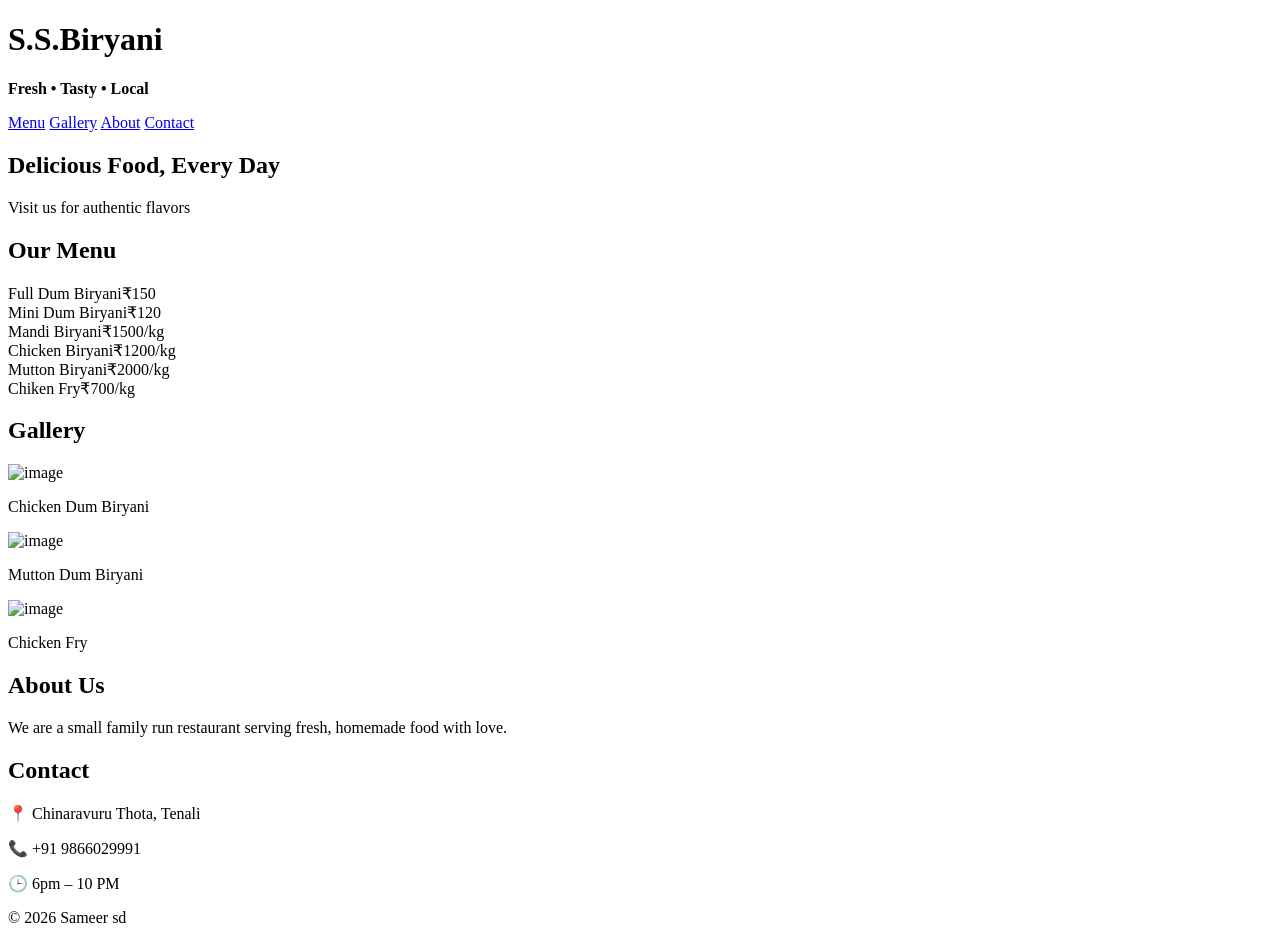
==== index.html @ 70689b8d "Fix HTML encoding issues in index.html Changed webpage name" ====
<!DOCTYPE html>
<html lang="en">
<head>
  <meta charset="UTF-8">
  <title>S.S.Biryani</title>
  <link rel="stylesheet" href="style.css">
</head>
<body>

  <header>
    <h1>S.S.Biryani</h1>
    <p><b>Fresh • Tasty • Local</b></bFresh></p>
  </header>

  <nav>
    <a href="#menu">Menu</a>
    <a href="#gallery">Gallery</a>
    <a href="#about">About</a>
    <a href="#contact">Contact</a>
  </nav>

  <section class="hero">
    <h2>Delicious Food, Every Day</h2>
    <p>Visit us for authentic flavors</p>
  </section>

  <section id="menu" class="section">
    <h2>Our Menu</h2>
    <div class="menu-item">
      <span>Full Dum Biryani</span><span>₹150</span>
    </div>
    <div class="menu-item">
      <span>Mini Dum Biryani</span><span>₹120</span>
    </div>
    <div class="menu-item">
      <span>Mandi Biryani</span><span>₹1500/kg</span>
    </div>
    <div class="menu-item">
      <span>Chicken Biryani</span><span>₹1200/kg</span>
    </div>
    <div class="menu-item">
      <span>Mutton Biryani</span><span>₹2000/kg</span>
    </div>
    <div class="menu-item">
      <span>Chiken Fry</span><span>₹700/kg</span>
    </div>
  </section>

  <section id="gallery">
            <h2>Gallery</h2>
            <div class="gallery">
                <div class="card">
                    <img src="img1.jpeg" alt="image">
                    <p>Chicken Dum Biryani</p>
                </div>
                <div class="card">
                    <img src="img2.jpeg" alt="image">
                    <p>Mutton Dum Biryani</p>
                </div>
                <div class="card">
                    <img src="chick.jpeg" alt="image">
                    <p>Chicken Fry</p>
                </div>
            </div>
        </section>

  <section id="about" class="section">
    <h2>About Us</h2>
    <p>
      We are a small family run restaurant serving fresh,
      homemade food with love.
    </p>
  </section>

  <section id="contact" class="section">
    <h2>Contact</h2>
    <p>📍 Chinaravuru Thota, Tenali</p>
    <p>📞 +91 9866029991</p>
    <p>🕒 6pm – 10 PM</p>
  </section>

  <footer>
    <p>© 2026 Sameer sd</p>
  </footer>

</body>
</html>
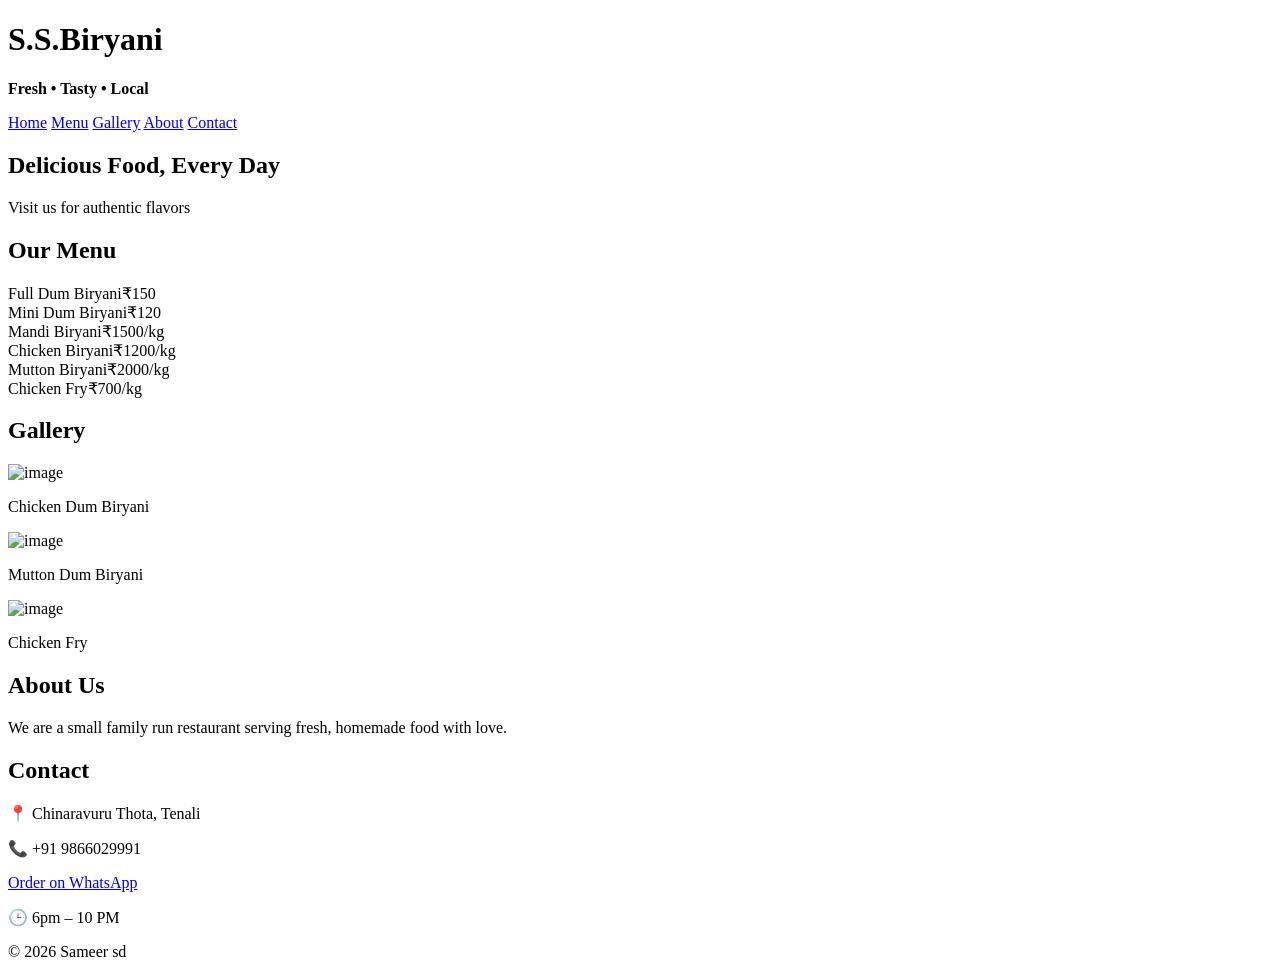
==== commit 3dd69aba: "Update index.html with WhatsApp order link Added WhatsApp order link and fixed HTML structure, chang" ====
--- a/index.html
+++ b/index.html
@@ -9,10 +9,11 @@
 
   <header>
     <h1>S.S.Biryani</h1>
-    <p><b>Fresh • Tasty • Local</b></bFresh></p>
+    <p><b>Fresh • Tasty • Local</b></p>
   </header>
 
   <nav>
+    <a href="#">Home</a>
     <a href="#menu">Menu</a>
     <a href="#gallery">Gallery</a>
     <a href="#about">About</a>
@@ -42,7 +43,7 @@
       <span>Mutton Biryani</span><span>₹2000/kg</span>
     </div>
     <div class="menu-item">
-      <span>Chiken Fry</span><span>₹700/kg</span>
+      <span>Chicken Fry</span><span>₹700/kg</span>
     </div>
   </section>
 
@@ -76,6 +77,7 @@
     <h2>Contact</h2>
     <p>📍 Chinaravuru Thota, Tenali</p>
     <p>📞 +91 9866029991</p>
+    <a href="https://wa.me/919866029991">Order on WhatsApp</a>
     <p>🕒 6pm – 10 PM</p>
   </section>
 
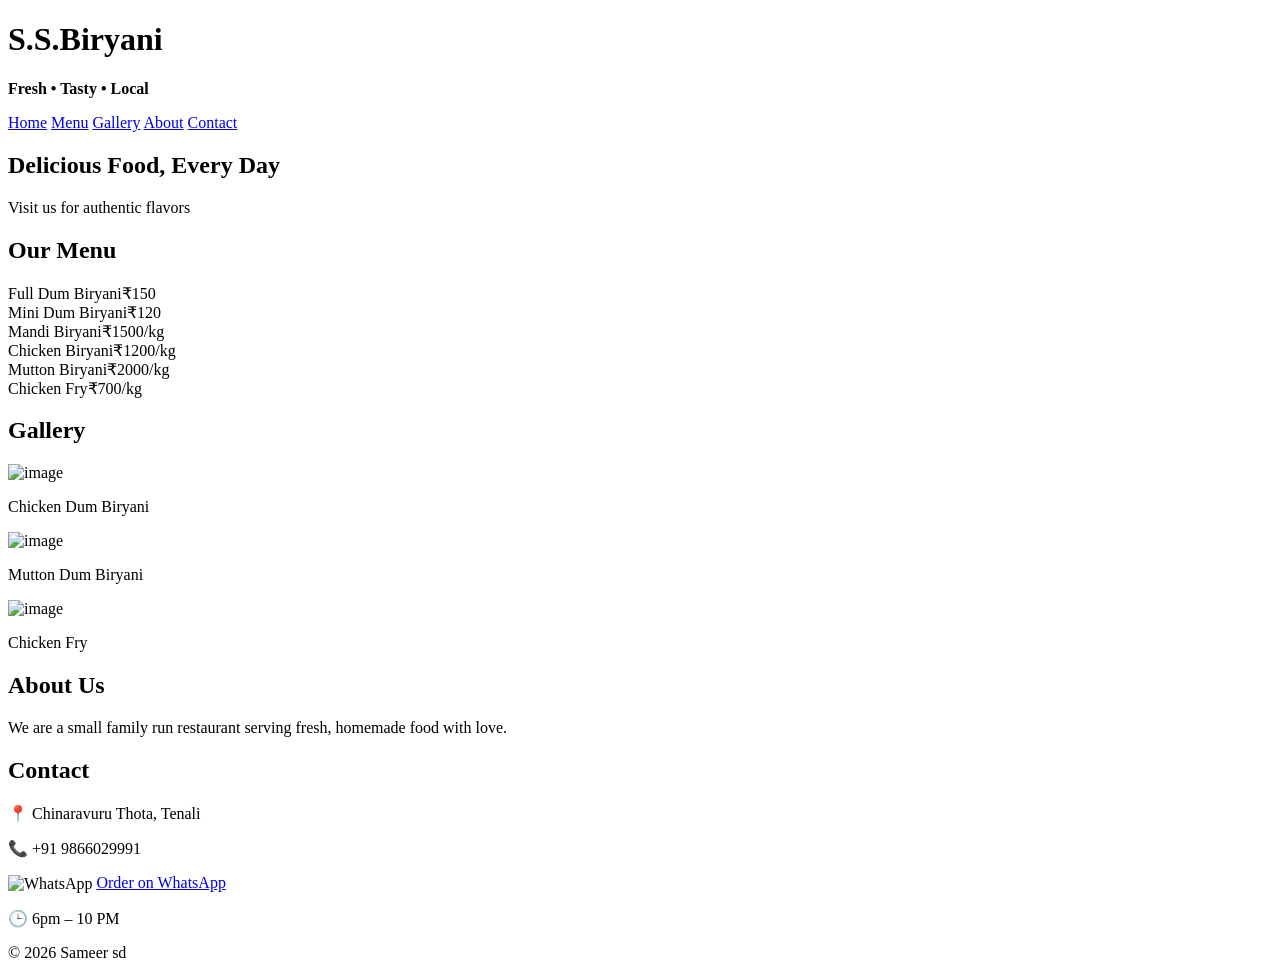
==== commit 8c75049d: "made a change to order on whatsapp" ====
--- a/index.html
+++ b/index.html
@@ -77,7 +77,9 @@
     <h2>Contact</h2>
     <p>📍 Chinaravuru Thota, Tenali</p>
     <p>📞 +91 9866029991</p>
-    <a href="https://wa.me/919866029991">Order on WhatsApp</a>
+    <p><img src="https://upload.wikimedia.org/wikipedia/commons/6/6b/WhatsApp.svg" 
+       alt="WhatsApp" width="30" style="vertical-align: middle;" class="wa-logo">
+       <a href="https://wa.me/919866029991" class="WhatsAppOrderLink">Order on WhatsApp</a></p>
     <p>🕒 6pm – 10 PM</p>
   </section>
 
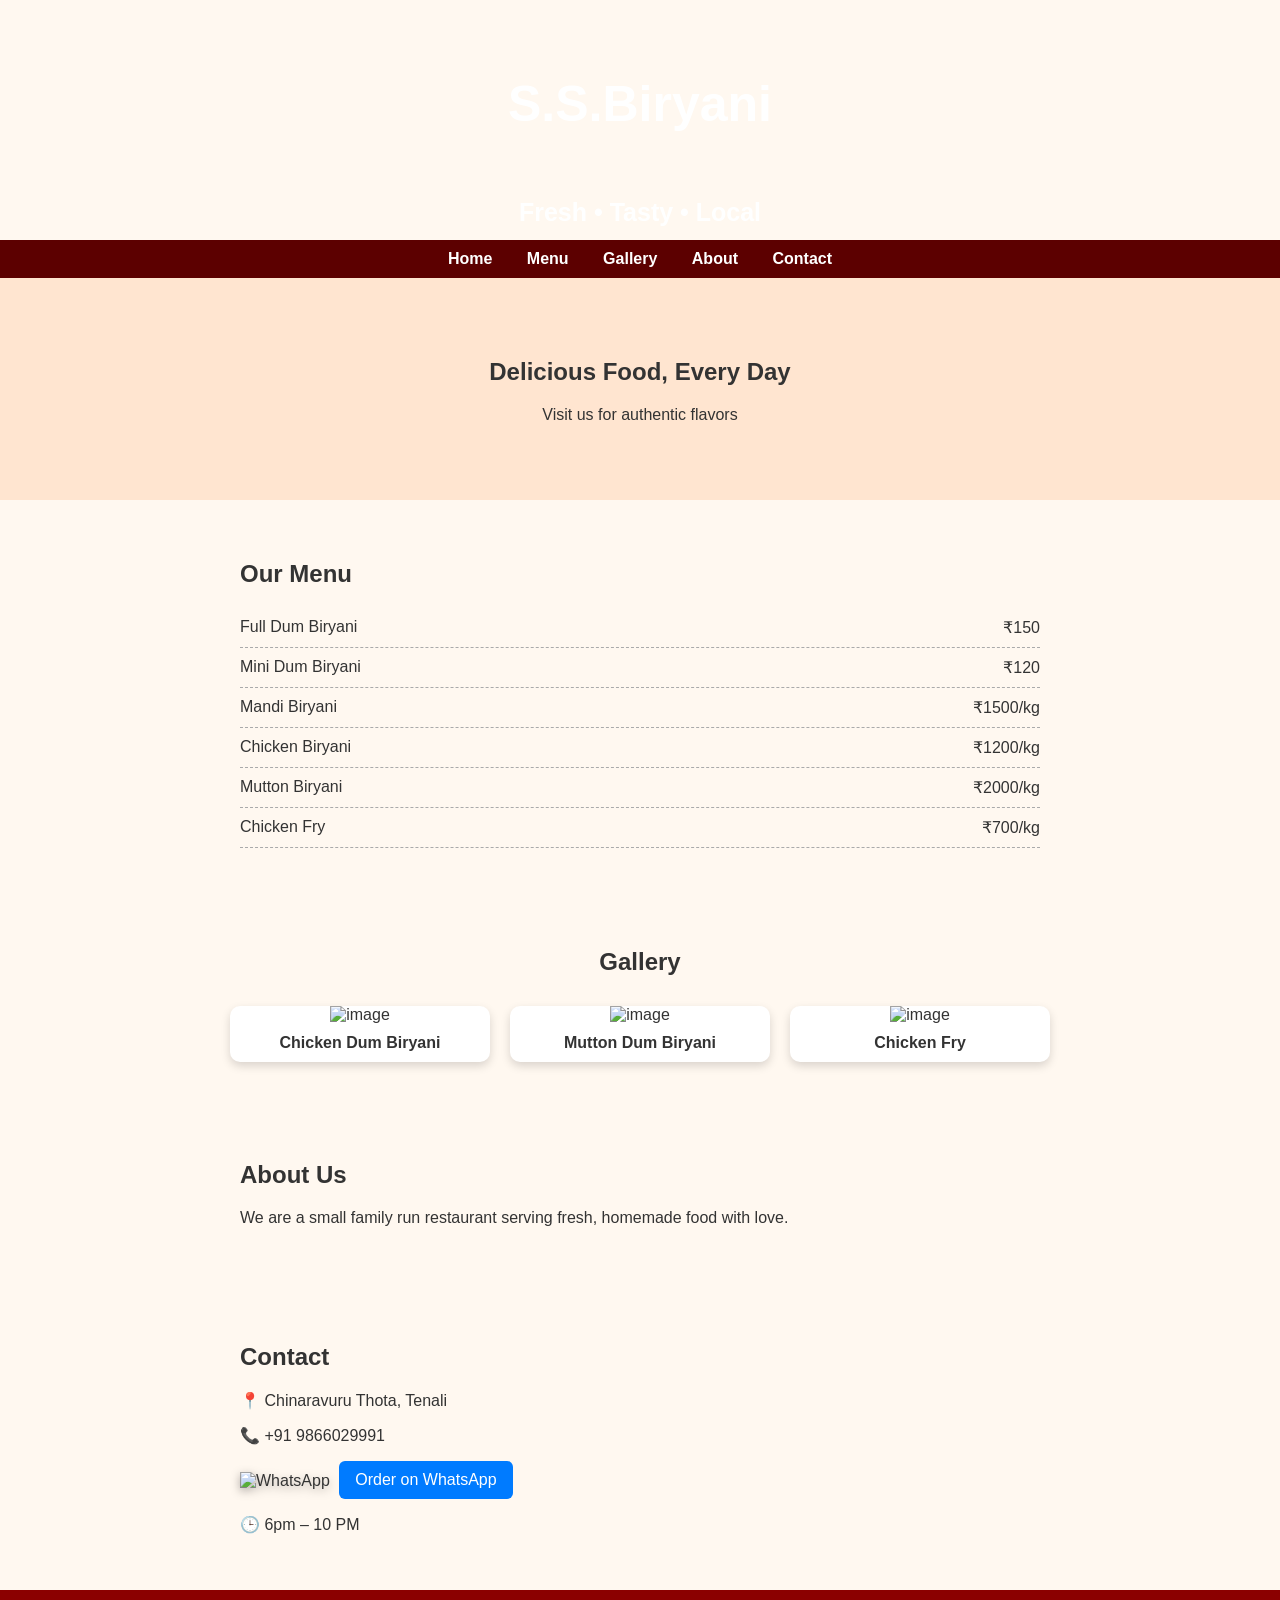
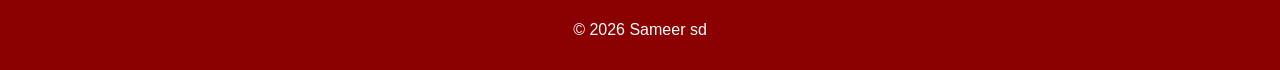
==== commit 437e4d5c: "added whatsapp functionality" ====
--- a/index.html
+++ b/index.html
@@ -79,7 +79,7 @@
     <p>📞 +91 9866029991</p>
     <p><img src="https://upload.wikimedia.org/wikipedia/commons/6/6b/WhatsApp.svg" 
        alt="WhatsApp" width="30" style="vertical-align: middle;" class="wa-logo">
-       <a href="https://wa.me/919866029991" class="WhatsAppOrderLink">Order on WhatsApp</a></p>
+       <a href="order.html" class="WhatsAppOrderLink">Order on WhatsApp</a></p>
     <p>🕒 6pm – 10 PM</p>
   </section>
 
--- a/style.css
+++ b/style.css
@@ -0,0 +1,127 @@
+body {
+  margin: 0;
+  font-family: Arial, sans-serif;
+  background: #fff8f0;
+  color: #333;
+}
+
+header {
+
+    background-image: url(headImage.png);
+    height: 200px;
+    line-height: 2;
+    color: white;
+    padding: 20px;
+    text-align: center;
+}
+header p{
+    color: white;
+    font-size: 25px;
+}
+h1{
+    font-size: 50px;
+}
+nav {
+  background: #5c0000;
+  padding: 10px;
+  text-align: center;
+  position: sticky;
+  top: 0;
+}
+
+nav a {
+  color: white;
+  margin: 0 15px;
+  text-decoration: none;
+  font-weight: bold;
+  transition: color 0.3s;
+}
+
+nav a:hover {
+  text-decoration: underline;
+  color: #4c5eaf;
+}
+
+.hero {
+  padding: 60px 20px;
+  text-align: center;
+  background: #ffe5d0;
+}
+
+.section {
+  padding: 40px 20px;
+  max-width: 800px;
+  margin: auto;
+}
+
+.menu-item {
+  display: flex;
+  justify-content: space-between;
+  border-bottom: 1px dashed #aaa;
+  padding: 10px 0;
+}
+
+footer {
+  background: #8b0000;
+  color: white;
+  text-align: center;
+  padding: 15px;
+}
+#gallery {
+  padding: 40px 20px;
+  text-align: center;
+}
+
+#gallery h2 {
+  margin-bottom: 30px;
+}
+
+#gallery .gallery {
+  display: flex;
+  gap: 20px;
+  justify-content: center;
+  flex-wrap: wrap;
+}
+
+#gallery .card {
+  width: 260px;
+  background: #fff;
+  border-radius: 10px;
+  overflow: hidden;
+  box-shadow: 0 4px 10px rgba(0,0,0,0.15);
+}
+
+#gallery .card img {
+  width: 100%;
+  height: 180px;
+  object-fit: cover;
+}
+
+#gallery .card p {
+  margin: 0;
+  padding: 10px;
+  font-weight: bold;
+}
+.menu-item {
+  transition: transform 0.2s ease;
+}
+
+.menu-item:hover {
+  transform: scale(1.05);
+}
+.WhatsAppOrderLink{
+  text-decoration: none;
+  display: inline-block;
+  background-color: #007bff;
+  padding: 10px 16px;
+  color:white;
+  border-radius: 6px;
+  font-weight: 500;
+  margin-left: 5px;
+}
+.WhatsAppOrderLink:hover{
+  background-color: #25D366;
+}
+.wa-logo {
+  filter: drop-shadow(0 3px 5px rgba(0,0,0,0.3));
+}
